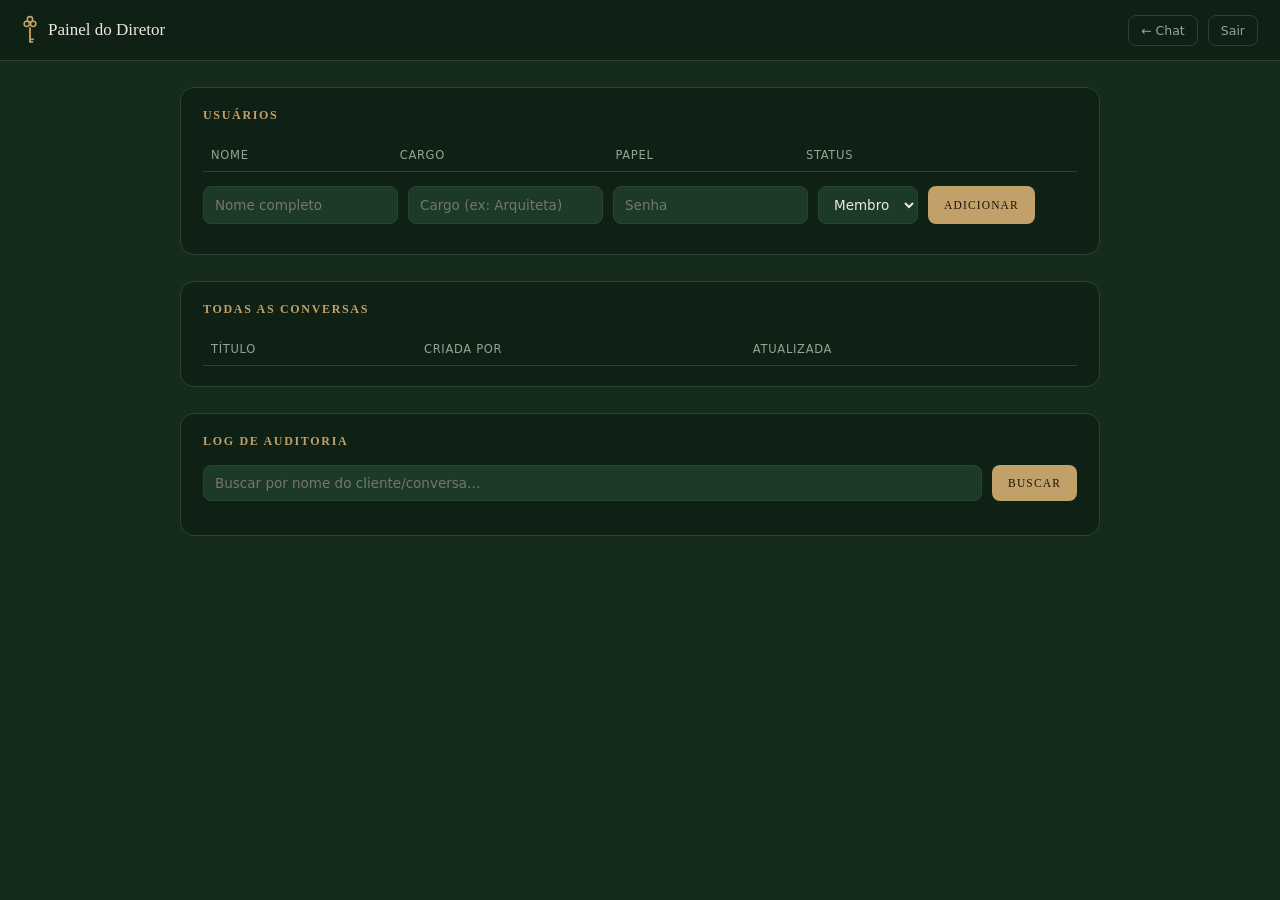
==== app/static/admin.html @ 13bc6093 "Fase 0 + Fase 1: usuarios/papeis/conversas compartilhadas/admin, persona Neusa, geracao de video - T" ====
<!DOCTYPE html>
<html lang="pt-BR">
<head>
<meta charset="UTF-8" />
<meta name="viewport" content="width=device-width, initial-scale=1.0" />
<title>Casa Sognatto · Painel do Diretor</title>
<style>
  @font-face { font-family:'Benjamin'; src:url('/static/fonts/FSBenjamin-Light.otf') format('opentype'); font-weight:300; font-display:swap; }
  @font-face { font-family:'Benjamin'; src:url('/static/fonts/FSBenjamin-Regular.otf') format('opentype'); font-weight:400; font-display:swap; }
  @font-face { font-family:'Sackers'; src:url('/static/fonts/SackersGothic-Medium.otf') format('opentype'); font-display:swap; }
  @font-face { font-family:'NeueMontreal'; src:url('/static/fonts/PPNeueMontreal.ttf') format('truetype'); font-display:swap; }

  :root {
    --green-950: #0b1a10; --green-900: #0f2114; --green-800: #152C1C;
    --green-700: #1d3a27; --green-600: #274a34;
    --cream: #ece9e1; --muted: #93a597; --gold: #c2a06a; --gold-soft: #d8bd8b;
    --border: #2a4434;
  }
  * { box-sizing: border-box; }
  html, body { height: 100%; }
  body { margin: 0; font-family: 'NeueMontreal', system-ui, -apple-system, "Segoe UI", sans-serif; background: var(--green-800); color: var(--cream); min-height: 100vh; }

  header { padding: 14px 22px; background: var(--green-900); border-bottom: 1px solid var(--border); display: flex; align-items: center; justify-content: space-between; gap: 12px; }
  .h-left { display: flex; align-items: center; gap: 10px; }
  .h-left .key { color: var(--gold); }
  .h-title { font-family:'Benjamin'; font-size: 17px; }
  .h-right { display: flex; align-items: center; gap: 10px; }
  a.link, button.link { color: var(--muted); text-decoration: none; font-size: 12.5px; background: transparent; border: 1px solid var(--border); border-radius: 8px; padding: 7px 12px; cursor: pointer; font-family: inherit; }
  a.link:hover, button.link:hover { border-color: var(--gold); color: var(--gold); }

  main { max-width: 960px; margin: 0 auto; padding: 26px 20px 60px; display: flex; flex-direction: column; gap: 26px; }
  section { background: var(--green-900); border: 1px solid var(--border); border-radius: 14px; padding: 20px 22px; }
  h2 { font-family:'Sackers'; font-size: 12px; letter-spacing:.14em; text-transform: uppercase; color: var(--gold); margin: 0 0 16px; }

  table { width: 100%; border-collapse: collapse; font-size: 13.5px; }
  th, td { text-align: left; padding: 9px 8px; border-bottom: 1px solid var(--border); }
  th { color: var(--muted); font-weight: 500; font-size: 11.5px; text-transform: uppercase; letter-spacing: .06em; }
  tr:last-child td { border-bottom: none; }
  .tag { display: inline-block; padding: 2px 9px; border-radius: 20px; font-size: 11px; }
  .tag.diretor { background: var(--gold); color: #1c1408; }
  .tag.membro { background: var(--green-700); color: var(--cream); }
  .tag.inactive { background: transparent; border: 1px solid var(--border); color: var(--muted); }

  .form-row { display: flex; gap: 10px; margin-top: 14px; flex-wrap: wrap; }
  input, select { background: var(--green-700); color: var(--cream); border: 1px solid var(--border); border-radius: 8px; padding: 9px 11px; font: inherit; font-size: 13.5px; }
  input:focus, select:focus { outline: none; border-color: var(--gold); }
  button.primary { background: var(--gold); color: #1c1408; border: none; border-radius: 8px; padding: 9px 16px; font-family:'Sackers'; font-size: 11.5px; letter-spacing:.1em; text-transform: uppercase; cursor: pointer; }
  button.primary:hover { background: var(--gold-soft); }
  button.danger { background: transparent; border: 1px solid #a55; color: #ff9d9d; border-radius: 8px; padding: 5px 10px; font-size: 11.5px; cursor: pointer; }
  button.danger:hover { background: rgba(255,157,157,.1); }

  .search-row { display: flex; gap: 10px; margin-bottom: 14px; }
  .search-row input { flex: 1; }
  .log-list { display: flex; flex-direction: column; gap: 6px; max-height: 420px; overflow-y: auto; font-size: 13px; }
  .log-line { padding: 8px 10px; border-radius: 8px; background: var(--green-800); border: 1px solid var(--border); }
  .muted { color: var(--muted); font-size: 12.5px; }
  .empty { color: var(--muted); font-size: 13px; padding: 10px 0; }
</style>
</head>
<body>
<header>
  <div class="h-left">
    <svg class="key" width="16" height="32" viewBox="0 0 60 120" fill="none">
      <g stroke="currentColor" stroke-width="6"><circle cx="30" cy="20" r="10"/><circle cx="18" cy="37" r="10"/><circle cx="42" cy="37" r="10"/></g>
      <rect x="26.5" y="50" width="7" height="58" rx="1.5" fill="currentColor"/>
      <rect x="33.5" y="92" width="11" height="6" fill="currentColor"/>
      <rect x="33.5" y="102" width="8" height="6" fill="currentColor"/>
    </svg>
    <div class="h-title">Painel do Diretor</div>
  </div>
  <div class="h-right">
    <a class="link" href="/">← Chat</a>
    <button class="link" id="logout">Sair</button>
  </div>
</header>

<main>
  <section>
    <h2>Usuários</h2>
    <table id="usersTable">
      <thead><tr><th>Nome</th><th>Cargo</th><th>Papel</th><th>Status</th><th></th></tr></thead>
      <tbody id="usersBody"></tbody>
    </table>
    <div class="form-row">
      <input id="newUsername" placeholder="Nome completo" />
      <input id="newCargo" placeholder="Cargo (ex: Arquiteta)" />
      <input id="newPassword" placeholder="Senha" type="text" />
      <select id="newRole">
        <option value="membro">Membro</option>
        <option value="diretor">Diretor</option>
      </select>
      <button class="primary" id="addUser">Adicionar</button>
    </div>
    <div class="muted" id="userMsg" style="margin-top:10px;"></div>
  </section>

  <section>
    <h2>Todas as conversas</h2>
    <table id="convTable">
      <thead><tr><th>Título</th><th>Criada por</th><th>Atualizada</th></tr></thead>
      <tbody id="convBody"></tbody>
    </table>
    <div class="empty" id="convEmpty" style="display:none;">Nenhuma conversa ainda.</div>
  </section>

  <section>
    <h2>Log de auditoria</h2>
    <div class="search-row">
      <input id="logSearch" placeholder="Buscar por nome do cliente/conversa…" />
      <button class="primary" id="logSearchBtn">Buscar</button>
    </div>
    <div class="log-list" id="logList"></div>
    <div class="empty" id="logEmpty" style="display:none;">Nenhum registro encontrado.</div>
  </section>
</main>

<script>
  async function api(path, opts) {
    const res = await fetch(path, opts);
    if (res.status === 401) { window.location.href = "/login"; throw new Error("401"); }
    if (res.status === 403) { window.location.href = "/"; throw new Error("403"); }
    if (!res.ok) { let d = res.statusText; try { d = (await res.json()).detail || d; } catch (_) {} throw new Error(d); }
    return res.status === 204 ? null : res.json();
  }

  async function loadUsers() {
    const users = await api("/api/admin/users");
    const body = document.getElementById("usersBody");
    body.innerHTML = "";
    for (const u of users) {
      const tr = document.createElement("tr");
      const statusTag = u.active ? "" : '<span class="tag inactive">inativo</span>';
      tr.innerHTML =
        `<td>${u.username}</td><td>${u.cargo || "—"}</td>` +
        `<td><span class="tag ${u.role}">${u.role}</span></td>` +
        `<td>${statusTag || "ativo"}</td><td></td>`;
      const tdBtn = tr.lastElementChild;
      if (u.active) {
        const btn = document.createElement("button");
        btn.className = "danger"; btn.textContent = "Desativar";
        btn.addEventListener("click", async () => {
          if (!confirm(`Desativar ${u.username}? O histórico dela é mantido.`)) return;
          await api("/api/admin/users/" + encodeURIComponent(u.username), { method: "DELETE" });
          loadUsers();
        });
        tdBtn.appendChild(btn);
      }
      body.appendChild(tr);
    }
  }

  document.getElementById("addUser").addEventListener("click", async () => {
    const msg = document.getElementById("userMsg");
    msg.textContent = "";
    const username = document.getElementById("newUsername").value.trim();
    const cargo = document.getElementById("newCargo").value.trim();
    const password = document.getElementById("newPassword").value;
    const role = document.getElementById("newRole").value;
    if (!username || !password) { msg.textContent = "Preencha nome e senha."; return; }
    try {
      await api("/api/admin/users", {
        method: "POST", headers: { "Content-Type": "application/json" },
        body: JSON.stringify({ username, password, role, cargo }),
      });
      document.getElementById("newUsername").value = "";
      document.getElementById("newCargo").value = "";
      document.getElementById("newPassword").value = "";
      loadUsers();
    } catch (e) { msg.textContent = "Erro: " + e.message; }
  });

  async function loadConversations() {
    const convs = await api("/api/admin/conversations");
    const body = document.getElementById("convBody");
    body.innerHTML = "";
    document.getElementById("convEmpty").style.display = convs.length ? "none" : "block";
    for (const c of convs) {
      const tr = document.createElement("tr");
      const date = new Date(c.updatedAt * 1000).toLocaleString("pt-BR");
      tr.innerHTML = `<td>${c.title}</td><td>${c.owner}</td><td>${date}</td>`;
      body.appendChild(tr);
    }
  }

  async function loadLog(q) {
    const rows = await api("/api/admin/activity-log" + (q ? "?q=" + encodeURIComponent(q) : ""));
    const list = document.getElementById("logList");
    list.innerHTML = "";
    document.getElementById("logEmpty").style.display = rows.length ? "none" : "block";
    for (const r of rows) {
      const div = document.createElement("div");
      div.className = "log-line"; div.textContent = r.text;
      list.appendChild(div);
    }
  }

  document.getElementById("logSearchBtn").addEventListener("click", () => loadLog(document.getElementById("logSearch").value.trim()));
  document.getElementById("logSearch").addEventListener("keydown", (e) => { if (e.key === "Enter") loadLog(e.target.value.trim()); });
  document.getElementById("logout").addEventListener("click", async () => { try { await fetch("/api/logout", { method: "POST" }); } catch (_) {} window.location.href = "/login"; });

  loadUsers();
  loadConversations();
  loadLog();
</script>
</body>
</html>
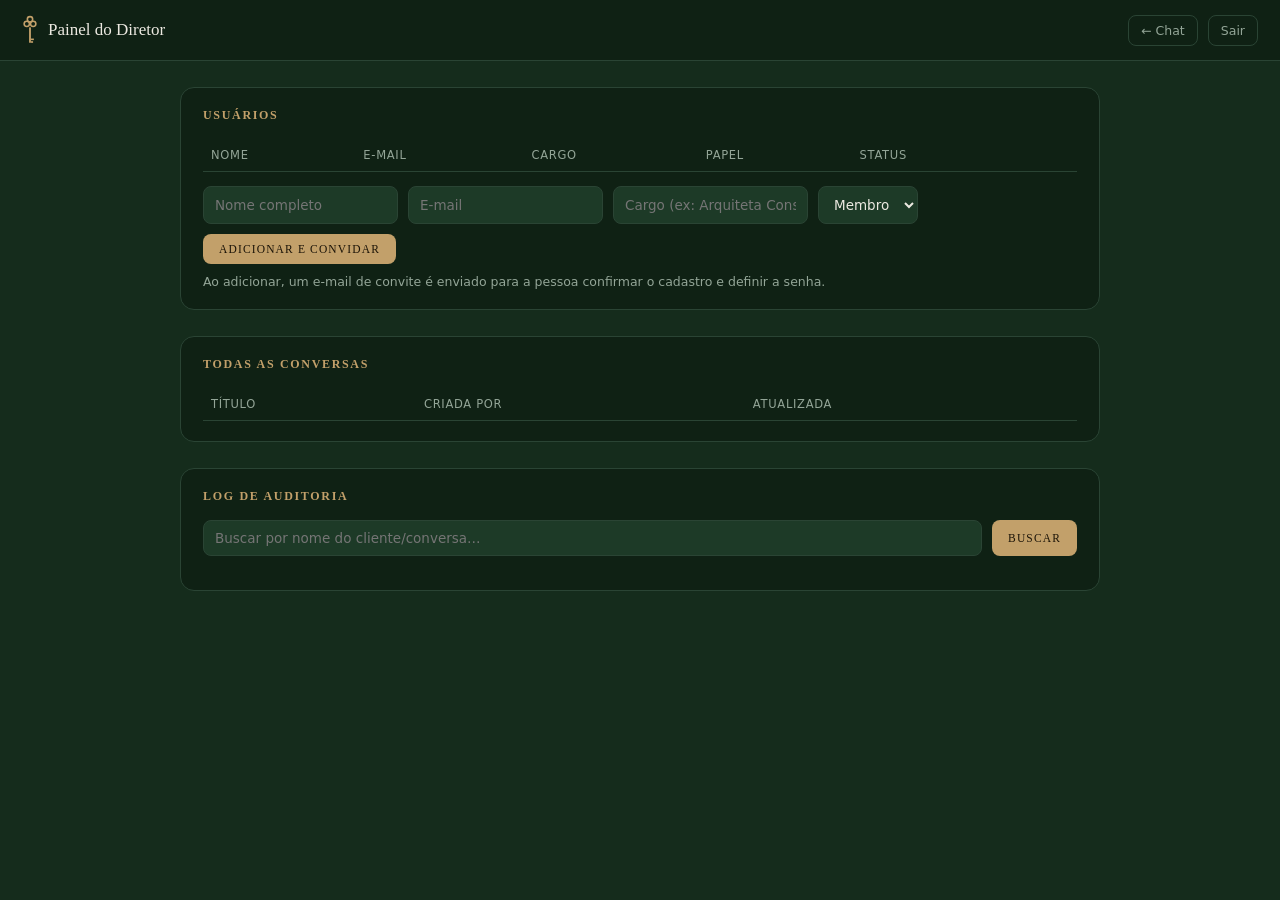
==== commit d9794fa5: "Login por e-mail: convite de cadastro, confirmacao e reset de senha - Login passa a ser por e-mail (" ====
--- a/app/static/admin.html
+++ b/app/static/admin.html
@@ -78,20 +78,20 @@
   <section>
     <h2>Usuários</h2>
     <table id="usersTable">
-      <thead><tr><th>Nome</th><th>Cargo</th><th>Papel</th><th>Status</th><th></th></tr></thead>
+      <thead><tr><th>Nome</th><th>E-mail</th><th>Cargo</th><th>Papel</th><th>Status</th><th></th></tr></thead>
       <tbody id="usersBody"></tbody>
     </table>
     <div class="form-row">
-      <input id="newUsername" placeholder="Nome completo" />
-      <input id="newCargo" placeholder="Cargo (ex: Arquiteta)" />
-      <input id="newPassword" placeholder="Senha" type="text" />
+      <input id="newName" placeholder="Nome completo" />
+      <input id="newEmail" placeholder="E-mail" type="email" />
+      <input id="newCargo" placeholder="Cargo (ex: Arquiteta Consultora)" />
       <select id="newRole">
         <option value="membro">Membro</option>
         <option value="diretor">Diretor</option>
       </select>
-      <button class="primary" id="addUser">Adicionar</button>
+      <button class="primary" id="addUser">Adicionar e convidar</button>
     </div>
-    <div class="muted" id="userMsg" style="margin-top:10px;"></div>
+    <div class="muted" id="userMsg" style="margin-top:10px;">Ao adicionar, um e-mail de convite é enviado para a pessoa confirmar o cadastro e definir a senha.</div>
   </section>
 
   <section>
@@ -129,15 +129,28 @@
     body.innerHTML = "";
     for (const u of users) {
       const tr = document.createElement("tr");
-      const statusTag = u.active ? "" : '<span class="tag inactive">inativo</span>';
+      let statusTag;
+      if (!u.active) statusTag = '<span class="tag inactive">inativo</span>';
+      else if (u.emailConfirmed) statusTag = '<span class="tag membro">ativo</span>';
+      else statusTag = '<span class="tag inactive">pendente</span>';
       tr.innerHTML =
-        `<td>${u.username}</td><td>${u.cargo || "—"}</td>` +
+        `<td>${u.username}</td><td>${u.email || "—"}</td><td>${u.cargo || "—"}</td>` +
         `<td><span class="tag ${u.role}">${u.role}</span></td>` +
-        `<td>${statusTag || "ativo"}</td><td></td>`;
+        `<td>${statusTag}</td><td></td>`;
       const tdBtn = tr.lastElementChild;
+      if (u.active && !u.emailConfirmed) {
+        const rb = document.createElement("button");
+        rb.className = "danger"; rb.style.borderColor = "var(--gold)"; rb.style.color = "var(--gold)";
+        rb.textContent = "Reenviar convite";
+        rb.addEventListener("click", async () => {
+          await api("/api/admin/users/" + encodeURIComponent(u.username) + "/resend-invite", { method: "POST" });
+          alert("Convite reenviado para " + u.email);
+        });
+        tdBtn.appendChild(rb);
+      }
       if (u.active) {
         const btn = document.createElement("button");
-        btn.className = "danger"; btn.textContent = "Desativar";
+        btn.className = "danger"; btn.textContent = "Desativar"; btn.style.marginLeft = "6px";
         btn.addEventListener("click", async () => {
           if (!confirm(`Desativar ${u.username}? O histórico dela é mantido.`)) return;
           await api("/api/admin/users/" + encodeURIComponent(u.username), { method: "DELETE" });
@@ -151,20 +164,20 @@
 
   document.getElementById("addUser").addEventListener("click", async () => {
     const msg = document.getElementById("userMsg");
-    msg.textContent = "";
-    const username = document.getElementById("newUsername").value.trim();
+    const name = document.getElementById("newName").value.trim();
+    const email = document.getElementById("newEmail").value.trim();
     const cargo = document.getElementById("newCargo").value.trim();
-    const password = document.getElementById("newPassword").value;
     const role = document.getElementById("newRole").value;
-    if (!username || !password) { msg.textContent = "Preencha nome e senha."; return; }
+    if (!name || !email) { msg.textContent = "Preencha nome e e-mail."; return; }
     try {
       await api("/api/admin/users", {
         method: "POST", headers: { "Content-Type": "application/json" },
-        body: JSON.stringify({ username, password, role, cargo }),
+        body: JSON.stringify({ email, name, role, cargo }),
       });
-      document.getElementById("newUsername").value = "";
+      document.getElementById("newName").value = "";
+      document.getElementById("newEmail").value = "";
       document.getElementById("newCargo").value = "";
-      document.getElementById("newPassword").value = "";
+      msg.textContent = "Usuário criado e convite enviado para " + email + ".";
       loadUsers();
     } catch (e) { msg.textContent = "Erro: " + e.message; }
   });
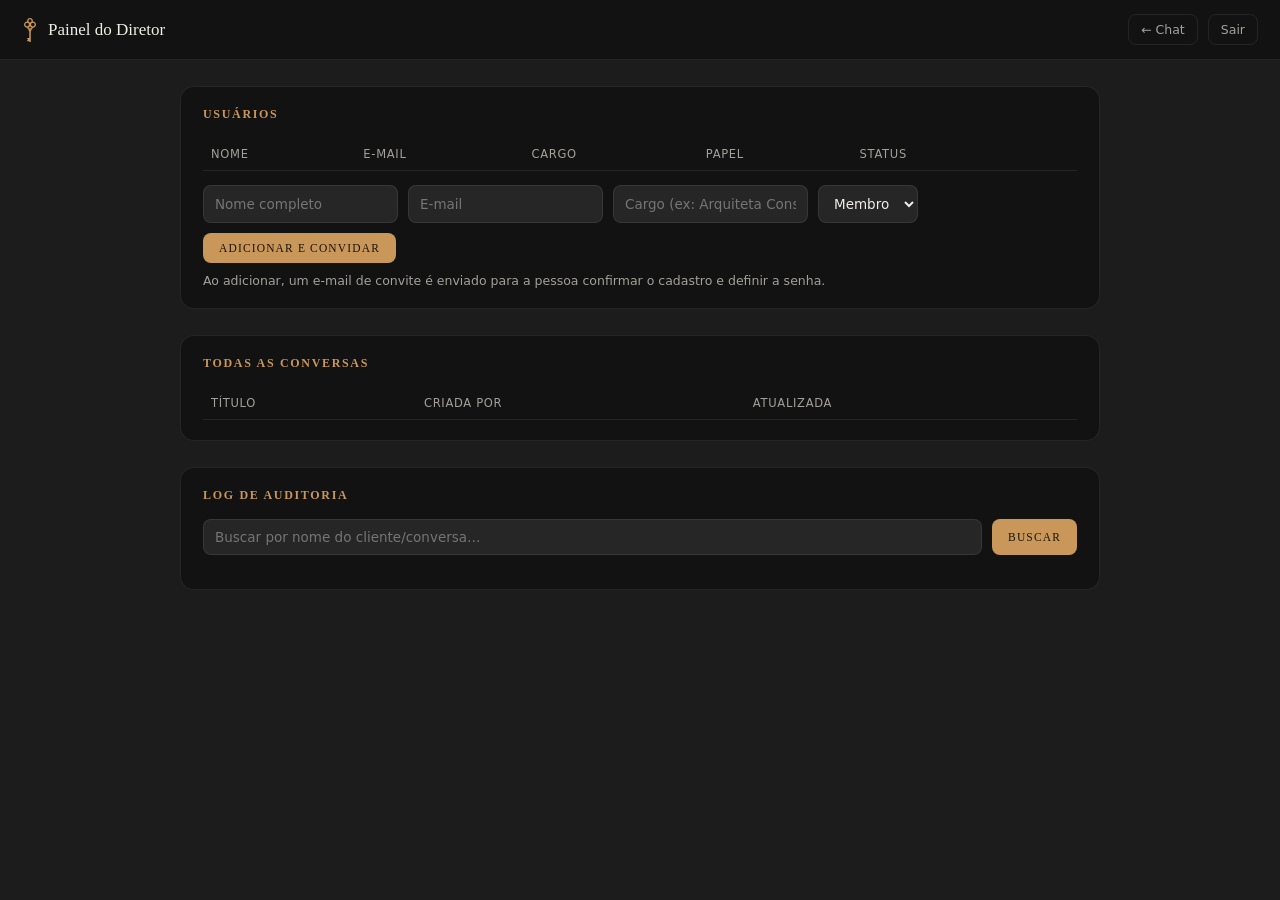
==== commit e11f40dc: "Rebrand Neusa->Sogno + redesign completo (dark glassmorphism) Decisão do Davi: abandonar nome, palet" ====
--- a/app/static/admin.html
+++ b/app/static/admin.html
@@ -3,22 +3,22 @@
 <head>
 <meta charset="UTF-8" />
 <meta name="viewport" content="width=device-width, initial-scale=1.0" />
-<title>Casa Sognatto · Painel do Diretor</title>
+<title>Sogno · Painel do Diretor</title>
+<link rel="stylesheet" href="/static/theme.css" />
 <style>
   @font-face { font-family:'Benjamin'; src:url('/static/fonts/FSBenjamin-Light.otf') format('opentype'); font-weight:300; font-display:swap; }
   @font-face { font-family:'Benjamin'; src:url('/static/fonts/FSBenjamin-Regular.otf') format('opentype'); font-weight:400; font-display:swap; }
   @font-face { font-family:'Sackers'; src:url('/static/fonts/SackersGothic-Medium.otf') format('opentype'); font-display:swap; }
-  @font-face { font-family:'NeueMontreal'; src:url('/static/fonts/PPNeueMontreal.ttf') format('truetype'); font-display:swap; }
 
   :root {
-    --green-950: #0b1a10; --green-900: #0f2114; --green-800: #152C1C;
-    --green-700: #1d3a27; --green-600: #274a34;
-    --cream: #ece9e1; --muted: #93a597; --gold: #c2a06a; --gold-soft: #d8bd8b;
-    --border: #2a4434;
+    --green-950: #0a0a0a; --green-900: #121212; --green-800: #1c1c1c;
+    --green-700: #262626; --green-600: #333333;
+    --cream: #f0ede6; --muted: #a3a09a; --gold: #c9975a; --gold-soft: #dcb17e;
+    --border: rgba(255,255,255,.08);
   }
   * { box-sizing: border-box; }
   html, body { height: 100%; }
-  body { margin: 0; font-family: 'NeueMontreal', system-ui, -apple-system, "Segoe UI", sans-serif; background: var(--green-800); color: var(--cream); min-height: 100vh; }
+  body { margin: 0; font-family: 'Inter', system-ui, -apple-system, "Segoe UI", sans-serif; background: var(--green-800); color: var(--cream); min-height: 100vh; }
 
   header { padding: 14px 22px; background: var(--green-900); border-bottom: 1px solid var(--border); display: flex; align-items: center; justify-content: space-between; gap: 12px; }
   .h-left { display: flex; align-items: center; gap: 10px; }
@@ -60,11 +60,8 @@
 <body>
 <header>
   <div class="h-left">
-    <svg class="key" width="16" height="32" viewBox="0 0 60 120" fill="none">
-      <g stroke="currentColor" stroke-width="6"><circle cx="30" cy="20" r="10"/><circle cx="18" cy="37" r="10"/><circle cx="42" cy="37" r="10"/></g>
-      <rect x="26.5" y="50" width="7" height="58" rx="1.5" fill="currentColor"/>
-      <rect x="33.5" y="92" width="11" height="6" fill="currentColor"/>
-      <rect x="33.5" y="102" width="8" height="6" fill="currentColor"/>
+    <svg class="key" width="16" height="28" viewBox="0 0 113.386 198.425" fill="currentColor">
+      <path transform="matrix(1,0,0,-1,23.6487,60.9236)" d="M0 0C.003 3.482 1.398 6.591 3.677 8.878 5.964 11.157 9.073 12.553 12.555 12.555 16.037 12.553 19.146 11.157 21.433 8.878 23.712 6.591 25.108 3.482 25.111 0 25.108-3.482 23.712-6.591 21.433-8.878 19.146-11.157 16.037-12.553 12.555-12.555 9.073-12.553 5.964-11.157 3.677-8.878 1.398-6.591 .003-3.482 0 0M23.042-25.931 24.437-17.806 33.103-13.01 41.77-17.806 43.165-25.931 36.282-27.25 35.548-21.027H30.659L29.926-27.25ZM30.391-34.318H35.816L34.812-39.009H31.395ZM41.097 0C41.1 3.482 42.495 6.591 44.775 8.878 47.062 11.157 50.17 12.553 53.652 12.555 57.134 12.553 60.243 11.157 62.53 8.878 64.809 6.591 66.205 3.482 66.208 0 66.205-3.482 64.809-6.591 62.53-8.878 60.243-11.157 57.134-12.553 53.652-12.555 50.17-12.553 47.062-11.157 44.775-8.878 42.495-6.591 41.1-3.482 41.097 0M44.089 26.349C44.087 23.3 42.867 20.583 40.872 18.581 38.869 16.585 36.152 15.365 33.103 15.363 30.055 15.365 27.339 16.585 25.336 18.581 23.34 20.584 22.12 23.3 22.118 26.349 22.12 29.397 23.34 32.114 25.336 34.117 27.339 36.112 30.055 37.332 33.103 37.334 36.152 37.332 38.869 36.112 40.872 34.117 42.867 32.114 44.087 29.397 44.089 26.349M-9.416 0C-9.419-6.052-6.95-11.575-2.981-15.536 .98-19.505 6.503-21.974 12.555-21.971 13.45-21.972 14.327-21.897 15.195-21.789V-30.352C15.197-30.352 26.662-31.45 22.805-42.632 22.649-43.082 22.887-43.556 23.334-43.717 24.822-44.253 27.693-46.01 27.693-51.578V-95.686H13.444V-104.493H18.76V-109.423H13.444V-118.23H27.693V-123.328H38.514V-51.578C38.514-45.996 41.399-44.245 42.884-43.713 43.328-43.554 43.565-43.086 43.416-42.638 39.709-31.497 51.012-30.352 51.012-30.352V-21.789C51.88-21.896 52.757-21.972 53.652-21.971 59.705-21.974 65.227-19.505 69.188-15.536 73.157-11.575 75.626-6.052 75.623 0 75.626 6.052 73.157 11.575 69.188 15.536 65.227 19.505 59.705 21.974 53.652 21.971L53.013 21.939C53.328 23.363 53.506 24.835 53.505 26.349 53.508 31.968 51.215 37.098 47.53 40.775 43.853 44.46 38.723 46.753 33.103 46.751 27.485 46.753 22.355 44.46 18.677 40.775 14.993 37.098 12.699 31.968 12.702 26.349 12.701 24.835 12.879 23.363 13.194 21.939 12.98 21.945 12.771 21.971 12.555 21.971 6.503 21.974 .98 19.505-2.981 15.536-6.95 11.575-9.419 6.052-9.416 0"/>
     </svg>
     <div class="h-title">Painel do Diretor</div>
   </div>
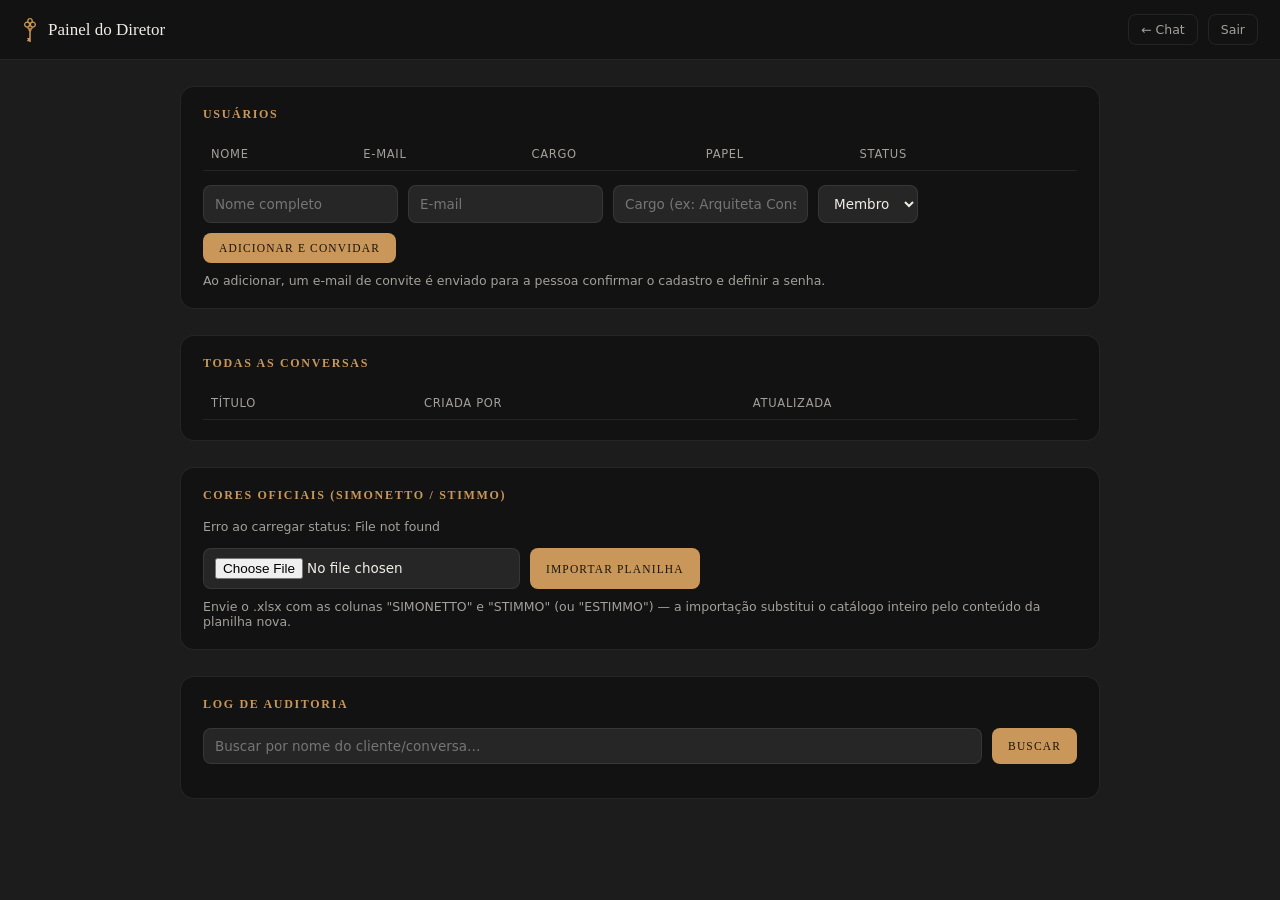
==== commit 9d6920aa: "Catálogo de cores Simonetto/Stimmo com seleção múltipla Novo módulo app/materials.py: importa a plan" ====
--- a/app/static/admin.html
+++ b/app/static/admin.html
@@ -98,6 +98,19 @@
       <tbody id="convBody"></tbody>
     </table>
     <div class="empty" id="convEmpty" style="display:none;">Nenhuma conversa ainda.</div>
+  </section>
+
+  <section>
+    <h2>Cores oficiais (Simonetto / Stimmo)</h2>
+    <div class="muted" id="colorsStatus">Carregando…</div>
+    <div class="form-row">
+      <input type="file" id="colorsFile" accept=".xlsx" />
+      <button class="primary" id="colorsImportBtn">Importar planilha</button>
+    </div>
+    <div class="muted" id="colorsMsg" style="margin-top:10px;">
+      Envie o .xlsx com as colunas "SIMONETTO" e "STIMMO" (ou "ESTIMMO") — a importação
+      substitui o catálogo inteiro pelo conteúdo da planilha nova.
+    </div>
   </section>
 
   <section>
@@ -208,9 +221,38 @@
   document.getElementById("logSearch").addEventListener("keydown", (e) => { if (e.key === "Enter") loadLog(e.target.value.trim()); });
   document.getElementById("logout").addEventListener("click", async () => { try { await fetch("/api/logout", { method: "POST" }); } catch (_) {} window.location.href = "/login"; });
 
+  async function loadColorsStatus() {
+    const el = document.getElementById("colorsStatus");
+    try {
+      const s = await api("/api/materials/status");
+      if (!s.total) { el.textContent = "Nenhuma cor importada ainda."; return; }
+      const when = s.lastImportedAt ? new Date(s.lastImportedAt * 1000).toLocaleString("pt-BR") : "—";
+      el.textContent = `${s.total} cores (Simonetto: ${s.byBrand.simonetto || 0}, Stimmo: ${s.byBrand.stimmo || 0}) — última importação por ${s.lastImportedBy} em ${when}.`;
+    } catch (e) { el.textContent = "Erro ao carregar status: " + e.message; }
+  }
+
+  document.getElementById("colorsImportBtn").addEventListener("click", async () => {
+    const fileInput = document.getElementById("colorsFile");
+    const msg = document.getElementById("colorsMsg");
+    if (!fileInput.files.length) { msg.textContent = "Escolha um arquivo .xlsx primeiro."; return; }
+    const form = new FormData();
+    form.append("file", fileInput.files[0]);
+    msg.textContent = "Importando…";
+    try {
+      const res = await fetch("/api/materials/import", { method: "POST", body: form });
+      if (res.status === 401) { window.location.href = "/login"; return; }
+      if (!res.ok) { const d = await res.json().catch(() => ({})); msg.textContent = "Erro: " + (d.detail || res.statusText); return; }
+      const data = await res.json();
+      msg.textContent = `Importado: Simonetto ${data.counts.simonetto || 0}, Stimmo ${data.counts.stimmo || 0}.`;
+      fileInput.value = "";
+      loadColorsStatus();
+    } catch (e) { msg.textContent = "Erro de conexão: " + e.message; }
+  });
+
   loadUsers();
   loadConversations();
   loadLog();
+  loadColorsStatus();
 </script>
 </body>
 </html>
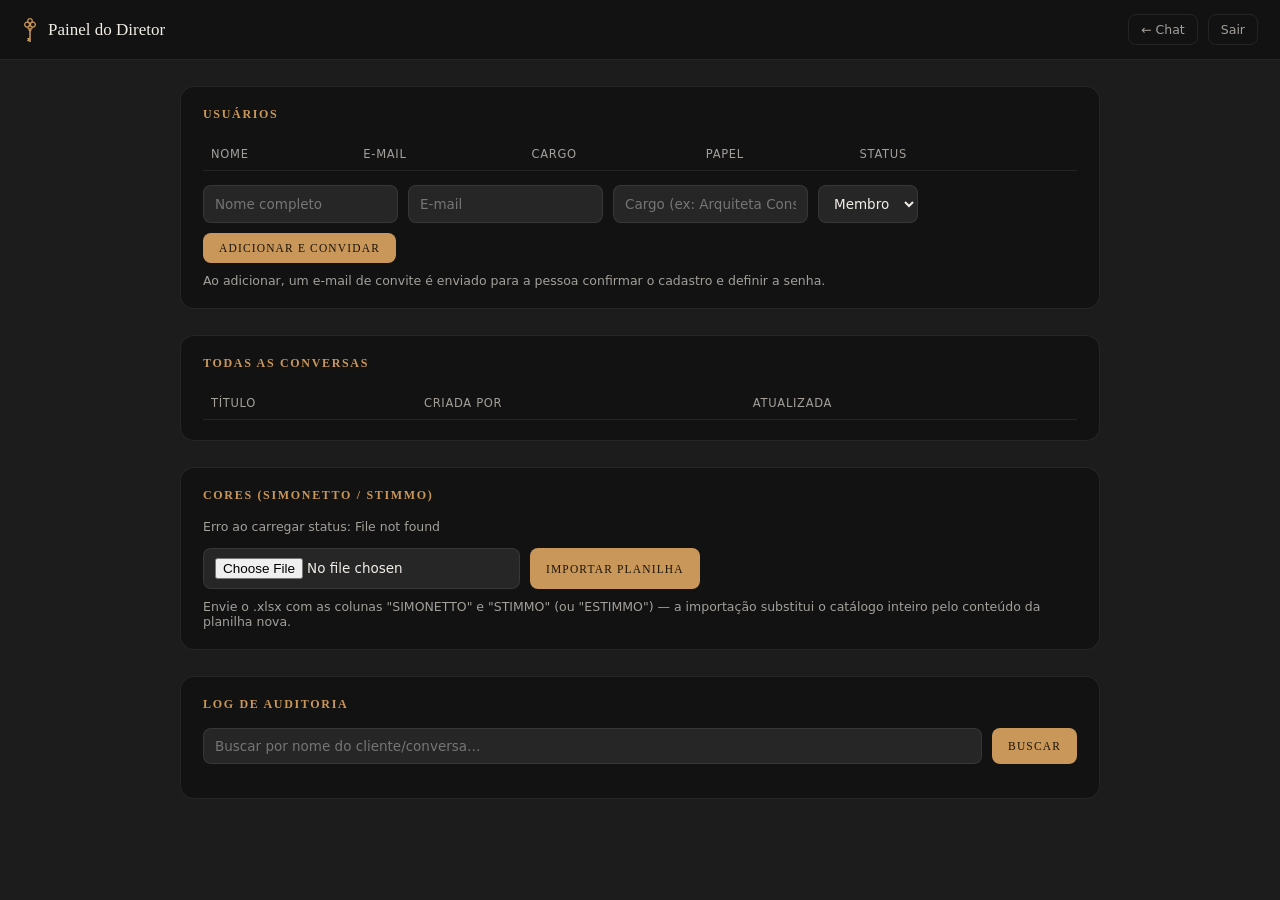
==== commit 5d922562: "Cores: título simplificado + distribuição de cor por móvel - Título do modal/seção admin: "Cores ofi" ====
--- a/app/static/admin.html
+++ b/app/static/admin.html
@@ -101,7 +101,7 @@
   </section>
 
   <section>
-    <h2>Cores oficiais (Simonetto / Stimmo)</h2>
+    <h2>Cores (Simonetto / Stimmo)</h2>
     <div class="muted" id="colorsStatus">Carregando…</div>
     <div class="form-row">
       <input type="file" id="colorsFile" accept=".xlsx" />
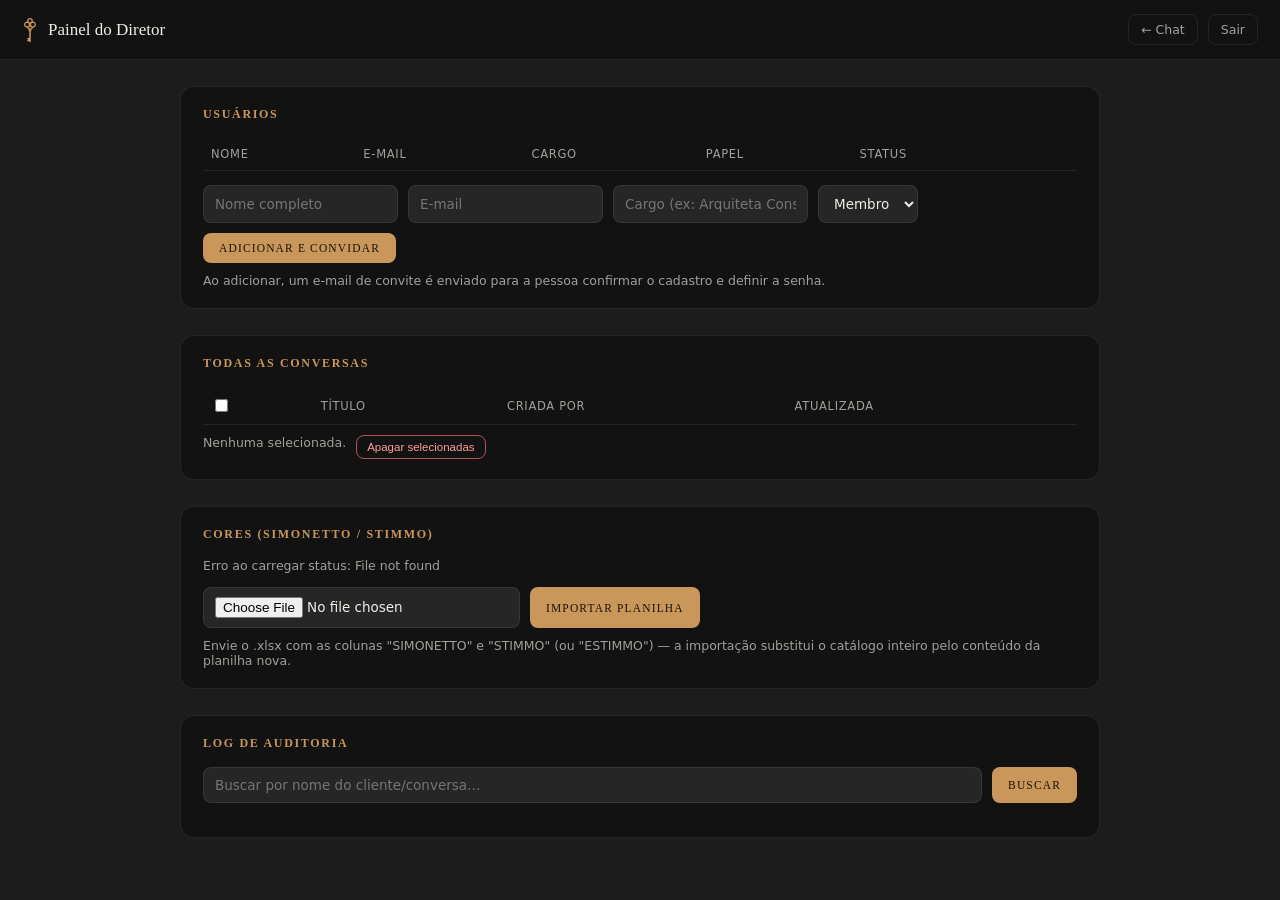
==== commit 008c5d2d: "Admin: apagar conversas em lote (selecionar todas ou algumas) Adiciona checkbox por linha + "selecio" ====
--- a/app/static/admin.html
+++ b/app/static/admin.html
@@ -94,10 +94,14 @@
   <section>
     <h2>Todas as conversas</h2>
     <table id="convTable">
-      <thead><tr><th>Título</th><th>Criada por</th><th>Atualizada</th></tr></thead>
+      <thead><tr><th><input type="checkbox" id="convSelectAll" /></th><th>Título</th><th>Criada por</th><th>Atualizada</th></tr></thead>
       <tbody id="convBody"></tbody>
     </table>
     <div class="empty" id="convEmpty" style="display:none;">Nenhuma conversa ainda.</div>
+    <div class="form-row" style="margin-top:10px;">
+      <span class="muted" id="convSelectedCount">Nenhuma selecionada.</span>
+      <button class="danger" id="convBulkDeleteBtn" disabled>Apagar selecionadas</button>
+    </div>
   </section>
 
   <section>
@@ -192,18 +196,53 @@
     } catch (e) { msg.textContent = "Erro: " + e.message; }
   });
 
+const convSelected = new Set();
+
+  function updateConvBulkUI() {
+    const count = convSelected.size;
+    document.getElementById("convSelectedCount").textContent =
+      count ? `${count} selecionada${count > 1 ? "s" : ""}.` : "Nenhuma selecionada.";
+    document.getElementById("convBulkDeleteBtn").disabled = count === 0;
+    const all = document.querySelectorAll("#convBody .conv-check");
+    document.getElementById("convSelectAll").checked = all.length > 0 && count === all.length;
+  }
+
   async function loadConversations() {
     const convs = await api("/api/admin/conversations");
     const body = document.getElementById("convBody");
     body.innerHTML = "";
+    convSelected.clear();
     document.getElementById("convEmpty").style.display = convs.length ? "none" : "block";
     for (const c of convs) {
       const tr = document.createElement("tr");
       const date = new Date(c.updatedAt * 1000).toLocaleString("pt-BR");
-      tr.innerHTML = `<td>${c.title}</td><td>${c.owner}</td><td>${date}</td>`;
+      tr.innerHTML = `<td><input type="checkbox" class="conv-check" data-id="${c.id}" /></td><td>${c.title}</td><td>${c.owner}</td><td>${date}</td>`;
+      tr.querySelector(".conv-check").addEventListener("change", (e) => {
+        if (e.target.checked) convSelected.add(c.id); else convSelected.delete(c.id);
+        updateConvBulkUI();
+      });
       body.appendChild(tr);
     }
-  }
+    updateConvBulkUI();
+  }
+
+  document.getElementById("convSelectAll").addEventListener("change", (e) => {
+    document.querySelectorAll("#convBody .conv-check").forEach((cb) => {
+      cb.checked = e.target.checked;
+      if (e.target.checked) convSelected.add(cb.dataset.id); else convSelected.delete(cb.dataset.id);
+    });
+    updateConvBulkUI();
+  });
+
+  document.getElementById("convBulkDeleteBtn").addEventListener("click", async () => {
+    const ids = Array.from(convSelected);
+    if (!ids.length) return;
+    if (!confirm(`Apagar ${ids.length} conversa${ids.length > 1 ? "s" : ""}? Não tem como desfazer.`)) return;
+    await api("/api/admin/conversations/bulk-delete", {
+      method: "POST", headers: { "Content-Type": "application/json" }, body: JSON.stringify({ ids }),
+    });
+    loadConversations();
+  });
 
   async function loadLog(q) {
     const rows = await api("/api/admin/activity-log" + (q ? "?q=" + encodeURIComponent(q) : ""));
